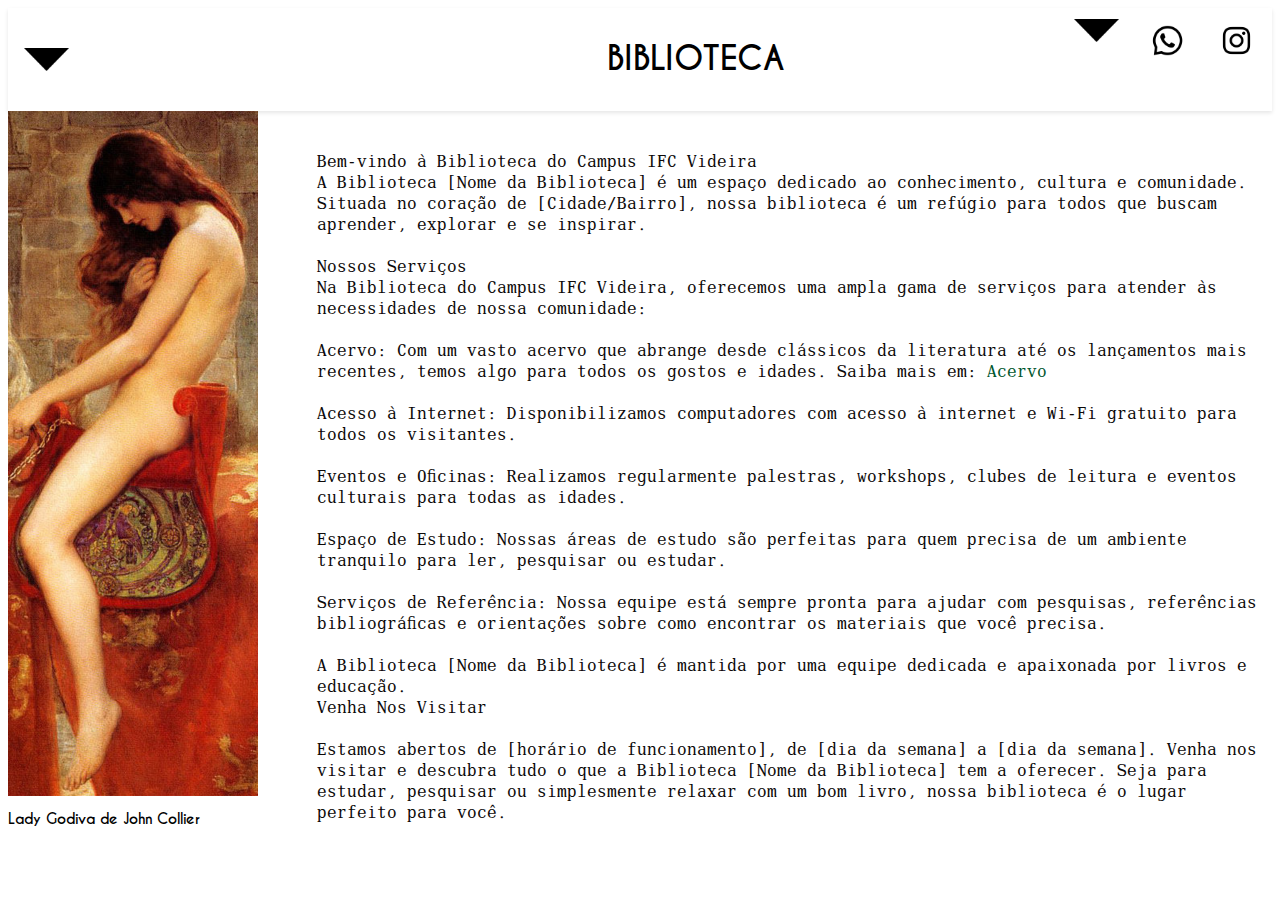
==== Sobre.html @ f27b5844 "first commit" ====
<!DOCTYPE html>
<html lang="en">
<head>
    <meta charset="UTF-8">
    <meta name="viewport" content="width=device-width, initial-scale=1.0">
    <link rel="stylesheet" href="css/style.css">
    <script src="script.js"></script>
    <script src="https://ajax.googleapis.com/ajax/libs/jquery/3.5.1/jquery.min.js"></script>
    <link rel="stylesheet" href="https://cdnjs.cloudflare.com/ajax/libs/animate.css/4.1.1/animate.min.css">
    <link rel="icon" type="image/x-icon" href="img/logo.png">
    <title>Biblioteca</title>
</head>
<body>
    <nav>  
        <!--Icones, o id "right" serve pra identificar em que lado da tela fico o icone-->
        <a class="hover" classhref="https://www.instagram.com/bibliotecaifcvideira/"><img id="right" src="img/ICON_Insta.png" width="45px"></a>
        <a class="hover" href="http://contate.me/bibliotecaifcvideira"><img id="right" src="img/ICON_Whatsapp.png" width="45px"></a>
        <a id="toggleDarkMode" href="#" class="hover"><img src="img/ICON_Dropdown.png" width="45px"></a>
    
        
        <!--DropDown-->
        <div class="dropdown">
            <img onclick="myFunction()" class="dropbtn" src="img/ICON_Dropdown.png" width="45px" alt="">
            <div id="myDropdown" class="dropdown-content">
              <a href="#">Pergamum</a>
              <a href="#">Biblioteca Virtual</a>
              <a href="#">Saraiva</a>
              <a href="#">Reservar</a>
              <a href="#">Ebooks</a>
              <a href="#">ABNT</a>
            </div>
          </div>
            
        <a href="index.html"><h1>BIBLIOTECA</h1></a>

    </nav>

    <div class="contv">
      <img src="img/POSTER_Vsobre.png" class="animate__animated animate__fadeInRight" class="imgv" height="685px" width="250px" alt="">
      <h1 class="title">SOBRE NÓS</h1>
      <p class="subtitle" >Bem-vindo à Biblioteca do Campus IFC Videira<br>
        A Biblioteca [Nome da Biblioteca] é um espaço dedicado ao conhecimento, cultura e comunidade. Situada no coração de [Cidade/Bairro], nossa biblioteca é um refúgio para todos que buscam aprender, explorar e se inspirar.<br>
        <br>
        Nossos Serviços<br>
        Na Biblioteca do Campus IFC Videira, oferecemos uma ampla gama de serviços para atender às necessidades de nossa comunidade:<br>
        <br>
        Acervo: Com um vasto acervo que abrange desde clássicos da literatura até os lançamentos mais recentes, temos algo para todos os gostos e idades. Saiba mais em: <a href="Pergamum.html">Acervo</a><br><br>
        Acesso à Internet: Disponibilizamos computadores com acesso à internet e Wi-Fi gratuito para todos os visitantes.<br><br>
        Eventos e Oficinas: Realizamos regularmente palestras, workshops, clubes de leitura e eventos culturais para todas as idades.<br><br>
        Espaço de Estudo: Nossas áreas de estudo são perfeitas para quem precisa de um ambiente tranquilo para ler, pesquisar ou estudar.<br><br>
        Serviços de Referência: Nossa equipe está sempre pronta para ajudar com pesquisas, referências bibliográficas e orientações sobre como encontrar os materiais que você precisa.<br><br>
        A Biblioteca [Nome da Biblioteca] é mantida por uma equipe dedicada e apaixonada por livros e educação.<br>
        Venha Nos Visitar<br><br>
        Estamos abertos de [horário de funcionamento], de [dia da semana] a [dia da semana]. Venha nos visitar e descubra tudo o que a Biblioteca [Nome da Biblioteca] tem a oferecer. Seja para estudar, pesquisar ou simplesmente relaxar com um bom livro, nossa biblioteca é o lugar perfeito para você.</p>
      <p class="descricao">Lady Godiva de John Collier</p>
    </div>

   

  
    <script src="DM.js"></script>

</body>
</html>
---- css/style.css ----
@font-face {
    font-family: Caviar;
    src: url(caviarDreams/CaviarDreams_Bold.ttf);
}

@font-face {
    font-family: Verily;
    src: url(VerilySerifMono.otf);
}



body {
    overflow-x: hidden;
}

nav {
    box-shadow: 0 2px 4px rgba(0, 0, 0, 0.1); /* Sombra box-shadow */
    padding: 10px 0; /* Espaçamento interno para a barra de navegação */
}

/* Barra de navegação */
nav img, h1 {
    text-decoration: none;
    text-align: center;
    font-family: Caviar;
    display: inline-block;
    vertical-align: middle;
}

nav img#right {
    padding-left: 1%;
    padding-right: 1%;
    float: right;
}

a {
    color: black;
    text-decoration: none;
}

nav h1 {
    margin-left: 41%;
}

/* Menu Dropdown */
.dropbtn {
    padding: 16px;
    font-size: 16px;
    border: none;
    cursor: pointer;
    transition: transform 0.3s ease;
}

.dropbtn.rotate {
    transform: rotate(360deg);
}

/* The container <div> - needed to position the dropdown content */
.dropdown {
    position: relative;
    display: inline-block;
}

/* Dropdown Content (Hidden by Default) */
.dropdown-content {
    display: none;
    position: absolute;
    background-color: #f1f1f1;
    min-width: 160px;
    box-shadow: 0px 8px 16px 0px rgba(0,0,0,0.2);
    z-index: 1;
}

/* Links inside the dropdown */
.dropdown-content a {
    color: black;
    padding: 12px 16px;
    text-decoration: none;
    display: block;
}

/* Change color of dropdown links on hover */
.dropdown-content a:hover {
    background-color: #ddd;
}

/* Show the dropdown menu (use JS to add this class to the .dropdown-content container when the user clicks on the dropdown button) */
.show {
    display: block;
}

/* CSS para o poster */
.poster {
    border: 1px solid black;
    margin-top: 2.5%;
    margin-left: 3%;
    margin-right: 4.5%;
    width: 25%;
    float: right;
    transition: transform 0.5s ease;
    cursor: pointer;
}

.poster:hover {
    transform: translateZ(500px);
}

.container {
    position: relative;
    perspective: 10000px;
}

/* posterLi */
.posterli li {
    position: relative;
    perspective: 10000px;
    margin: 0 auto;
    text-align: center;
    display: table;
    display: inline-block;
    padding: 0;
    margin: 0;
    list-style: none;
    list-style-type: none;
}

.posterh {
    transition: transform 0.5s ease;
    cursor: pointer;
}

.posterh:hover {
    transform: translatex(200px);
}

.posterli img {
    padding: 10px;
}

.contv {
    position: relative;
}

.imgv {
    margin-top: 5.5px;
    display: block;
    max-width: 100%;
    height: auto;
}


.title {
    position: absolute;
    top: 100%;
    left: -100%; /* Começa fora da tela, à esquerda */
    transform: translateY(-50%);
    font-family: Caviar;
    font-size: 24px;
    font-weight: bold;
    color: #000000;
    opacity: 0; /* Invisível no início */
    animation: slideIn 1s forwards; /* Animação de 3 segundos */
}

@keyframes slideIn {
    0% {
        left: -100%;
        top: 0%;
        opacity: 0;
    }
    50% {
        left: 0;
        top: 0;
        opacity: 0;
    }
    100% {
        left: 20%; /* Ajuste conforme necessário */
        top: 0;
        opacity: 1;
    }
}

.subtitle {
    position: absolute;
    top: 40px; /* Ajuste conforme necessário */
    left: 309px;
    font-family: verily;
    font-size: 16px;
    color: #0c0909;
    margin-top: 0; /* Ajuste conforme necessário */
}

.subtitle a {
    color: rgb(0, 87, 46);
}

.descricao {
    max-width: 100%; /* Limita a largura ao tamanho da imagem */
    font-family: Caviar;
    font-size: 14px;
    color: #000000;
    margin-top: 10px;
    text-align: justify;
}

#toggleDarkMode{
    padding-left: 1%;
    padding-right: 1%;
    margin-top: 1px;
    float: right;
}


body.dark-mode {
    background-color: #292b2f;
    color: #ffffff;
}

body.dark-mode .nav-dark {
    background-color: #292b2f;
    color: #fff;
}

body.dark-mode .contv {
    background-color: #292b2f;
    color: #fff;
}

body.dark-mode p{

    color: #ffffff;
}

body.dark-mode h1{

    color: #ffffff;
}

body.dark-mode .title {
    color: #ffffff;
}
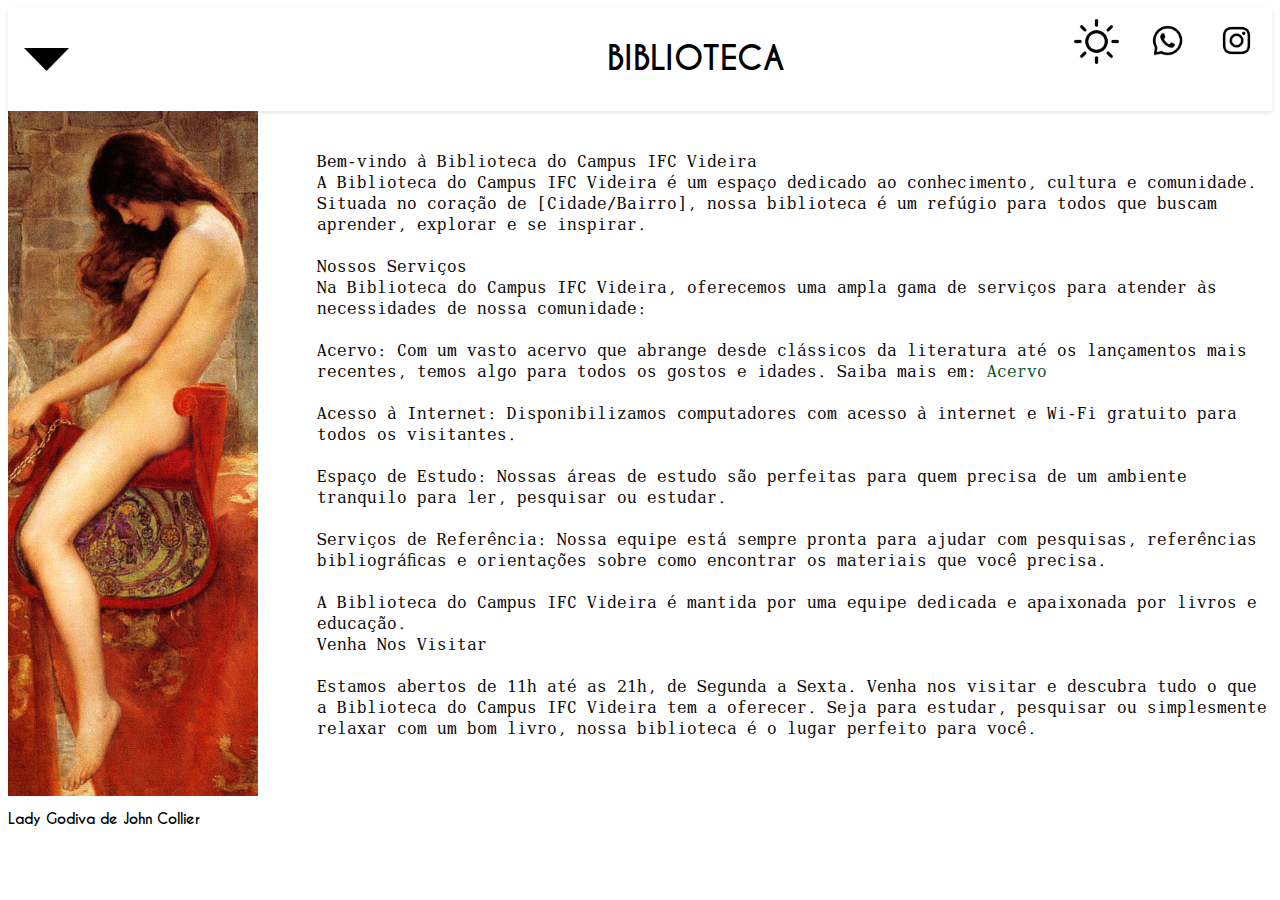
==== commit eda55d3d: "2" ====
--- a/Sobre.html
+++ b/Sobre.html
@@ -15,7 +15,7 @@
         <!--Icones, o id "right" serve pra identificar em que lado da tela fico o icone-->
         <a class="hover" classhref="https://www.instagram.com/bibliotecaifcvideira/"><img id="right" src="img/ICON_Insta.png" width="45px"></a>
         <a class="hover" href="http://contate.me/bibliotecaifcvideira"><img id="right" src="img/ICON_Whatsapp.png" width="45px"></a>
-        <a id="toggleDarkMode" href="#" class="hover"><img src="img/ICON_Dropdown.png" width="45px"></a>
+        <a id="toggleDarkMode" href="#" class="hover"><img src="img/ICON_Sun.png" width="45px"></a>
     
         
         <!--DropDown-->
@@ -39,19 +39,18 @@
       <img src="img/POSTER_Vsobre.png" class="animate__animated animate__fadeInRight" class="imgv" height="685px" width="250px" alt="">
       <h1 class="title">SOBRE NÓS</h1>
       <p class="subtitle" >Bem-vindo à Biblioteca do Campus IFC Videira<br>
-        A Biblioteca [Nome da Biblioteca] é um espaço dedicado ao conhecimento, cultura e comunidade. Situada no coração de [Cidade/Bairro], nossa biblioteca é um refúgio para todos que buscam aprender, explorar e se inspirar.<br>
+        A Biblioteca do Campus IFC Videira é um espaço dedicado ao conhecimento, cultura e comunidade. Situada no coração de [Cidade/Bairro], nossa biblioteca é um refúgio para todos que buscam aprender, explorar e se inspirar.<br>
         <br>
         Nossos Serviços<br>
         Na Biblioteca do Campus IFC Videira, oferecemos uma ampla gama de serviços para atender às necessidades de nossa comunidade:<br>
         <br>
         Acervo: Com um vasto acervo que abrange desde clássicos da literatura até os lançamentos mais recentes, temos algo para todos os gostos e idades. Saiba mais em: <a href="Pergamum.html">Acervo</a><br><br>
         Acesso à Internet: Disponibilizamos computadores com acesso à internet e Wi-Fi gratuito para todos os visitantes.<br><br>
-        Eventos e Oficinas: Realizamos regularmente palestras, workshops, clubes de leitura e eventos culturais para todas as idades.<br><br>
         Espaço de Estudo: Nossas áreas de estudo são perfeitas para quem precisa de um ambiente tranquilo para ler, pesquisar ou estudar.<br><br>
         Serviços de Referência: Nossa equipe está sempre pronta para ajudar com pesquisas, referências bibliográficas e orientações sobre como encontrar os materiais que você precisa.<br><br>
-        A Biblioteca [Nome da Biblioteca] é mantida por uma equipe dedicada e apaixonada por livros e educação.<br>
+        A Biblioteca do Campus IFC Videira é mantida por uma equipe dedicada e apaixonada por livros e educação.<br>
         Venha Nos Visitar<br><br>
-        Estamos abertos de [horário de funcionamento], de [dia da semana] a [dia da semana]. Venha nos visitar e descubra tudo o que a Biblioteca [Nome da Biblioteca] tem a oferecer. Seja para estudar, pesquisar ou simplesmente relaxar com um bom livro, nossa biblioteca é o lugar perfeito para você.</p>
+        Estamos abertos de 11h até as 21h, de Segunda a Sexta. Venha nos visitar e descubra tudo o que a Biblioteca do Campus IFC Videira tem a oferecer. Seja para estudar, pesquisar ou simplesmente relaxar com um bom livro, nossa biblioteca é o lugar perfeito para você.</p>
       <p class="descricao">Lady Godiva de John Collier</p>
     </div>
 
